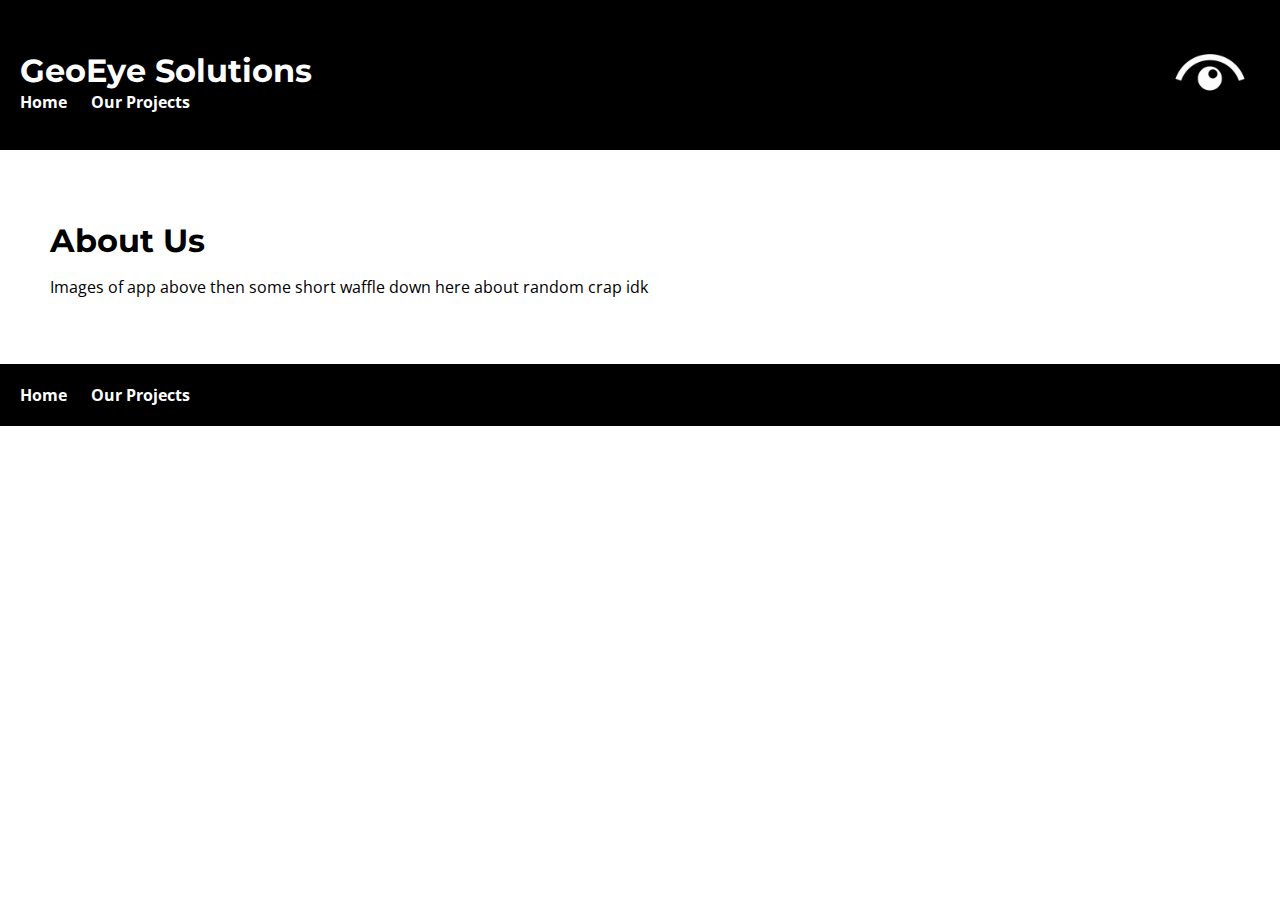
==== index.html @ 20e4a413 "Updated About page with placeholder images" ====
<!DOCTYPE html>
<html>

<head>
  <title>GeoEye</title>
  <link
    href="https://fonts.googleapis.com/css2?family=Montserrat:wght@400;500;600;700;800&family=Open+Sans:wght@400;600;700&display=swap"
    rel="stylesheet">
  <link rel="stylesheet" type="text/css" href="style.css">
  <link rel="icon" type="image/x-icon" href="images/eye.png">
</head>

<body>

  <div class="container">
    <div style="background-color: black; color: white; padding: 20px; grid-column: 1 / 13;">
      <img src="images/eye.png" style="float: right; width: 100px; height: 100px; padding-top: 10px;">
      <h1 style="text-align: left; padding-top: 10px;">GeoEye Solutions</h1>
      <a href="index.html" style="padding-right: 20px;">Home</a>
      <a href="about.html" style="padding-right: 20px;">Our Projects</a>
    </div>

    <div style="text-align: left; padding: 50px; grid-column: 1 / 13;"> 
      <h1>About Us</h1>
      <p>Images of app above then some short waffle down here about random crap idk</p>
    </div>
  </div>

</body>

<footer>
  <div class="container">
    <div style="background-color: black; color: white; padding: 20px; grid-column: 1 / 13;">
      <a href="index.html" style="padding-right: 20px;">Home</a>
      <a href="about.html" style="padding-right: 20px;">Our Projects</a>
    </div>
</footer>

</html>
---- style.css ----
/* Set font for entire page */
body {
    font-family: 'Open Sans', sans-serif;
    font-size: 16px;
    margin: 0; /* Remove default margin */
  }
  
  /* Add a modern color scheme */
  :root {
    --primary-color: #0077C8;
    --secondary-color: #F5A623;
    --light-color: #F8F9FA;
    --dark-color: #343A40;
  }
  
  /* Add a responsive grid layout */
  .container {
    width: 100%; /* Set max width for container */
    margin: 0 auto; /* Center container on page */
    display: grid; /* Use grid layout */
    grid-template-columns: repeat(12, 1fr); /* Create 12 equal columns */
  }
  
  /* Use popular font for headings */
  h1, h2, h3{
    font-family: 'Montserrat', sans-serif;
    margin-bottom: 1px;
  }

  .colored-header{
    color: #03A9F4;
  }

  a {
    color: white;
    text-decoration: none;
    font-family: 'Open Sans', sans-serif;
    font-size: 16px;
    margin: 0; /* Remove default margin */
    font-weight: bold;
  }

  a:hover {
    color: #03A9F4; /* Change the color of the link text when hovering over it */
  }
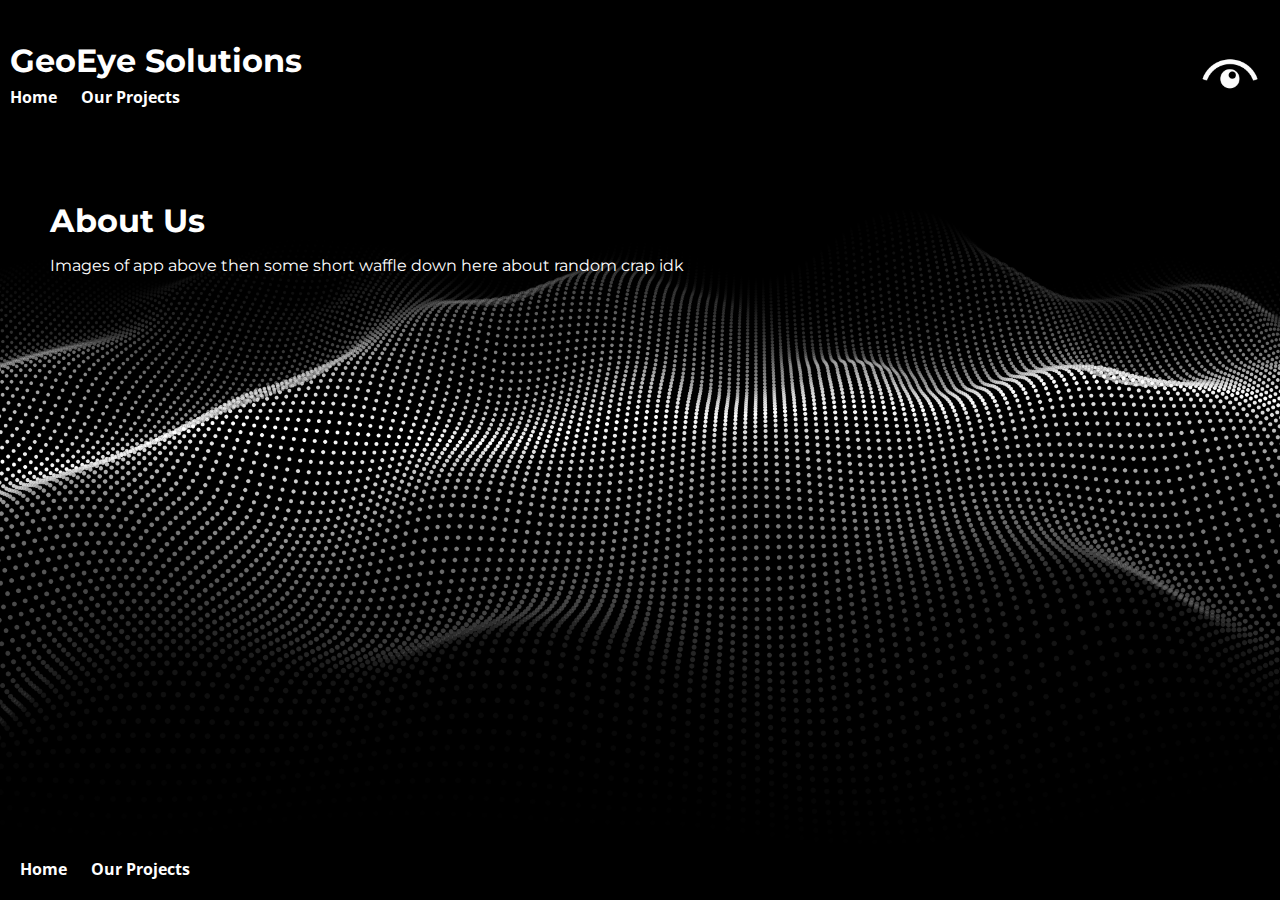
==== commit 78bc6aca: "Updated Styling" ====
--- a/index.html
+++ b/index.html
@@ -6,33 +6,33 @@
   <link
     href="https://fonts.googleapis.com/css2?family=Montserrat:wght@400;500;600;700;800&family=Open+Sans:wght@400;600;700&display=swap"
     rel="stylesheet">
-  <link rel="stylesheet" type="text/css" href="style.css">
+  <link rel="stylesheet" type="text/css" href="css/style.css">
   <link rel="icon" type="image/x-icon" href="images/eye.png">
 </head>
 
-<body>
-
+<body style="background-image: url('images/background3.png');
+background-repeat: no-repeat;
+background-attachment: fixed;
+background-size: cover;">
   <div class="container">
-    <div style="background-color: black; color: white; padding: 20px; grid-column: 1 / 13;">
-      <img src="images/eye.png" style="float: right; width: 100px; height: 100px; padding-top: 10px;">
-      <h1 style="text-align: left; padding-top: 10px;">GeoEye Solutions</h1>
+    <div style="background-color: black; color: rgb(255, 255, 255); padding: 10px; grid-column: 1 / 13;">
+      <img src="images/eye.png" style="float: right; height: 80px; padding-top: 30px;">
+      <h1 style="text-align: left; padding-top: 10px; padding-bottom: 5px;">GeoEye Solutions</h1>
       <a href="index.html" style="padding-right: 20px;">Home</a>
-      <a href="about.html" style="padding-right: 20px;">Our Projects</a>
+      <a href="OurProjects.html" style="padding-right: 20px;">Our Projects</a>
     </div>
-
-    <div style="text-align: left; padding: 50px; grid-column: 1 / 13;"> 
+    <div style="text-align: left; padding: 50px; grid-column: 1 / 13;">
       <h1>About Us</h1>
       <p>Images of app above then some short waffle down here about random crap idk</p>
     </div>
   </div>
-
 </body>
 
 <footer>
   <div class="container">
-    <div style="background-color: black; color: white; padding: 20px; grid-column: 1 / 13;">
+    <div style="background-color: rgba(0, 0, 0, 0); color: white; padding: 20px; grid-column: 1 / 13;">
       <a href="index.html" style="padding-right: 20px;">Home</a>
-      <a href="about.html" style="padding-right: 20px;">Our Projects</a>
+      <a href="OurProjects.html" style="padding-right: 20px;">Our Projects</a>
     </div>
 </footer>
 
--- a/css/style.css
+++ b/css/style.css
@@ -0,0 +1,121 @@
+/* Set font for entire page */
+body {
+  background-image: url('images/background.png');
+  background-repeat: no-repeat;
+  background-attachment: fixed;
+  background-size: cover;
+  font-family: 'Open Sans', sans-serif;
+  font-size: 16px;
+  margin: 0;
+  /* Remove default margin */
+  min-height: 100vh;
+  display: flex;
+  flex-direction: column;
+}
+
+footer {
+  margin-top: auto;
+}
+
+/* Use popular font for headings */
+h1 {
+  font-family: 'Montserrat', sans-serif;
+  margin-bottom: 1px;
+  color: white;
+  
+}
+
+h2 {
+  color: var(--primary-color);
+  font-family: 'Montserrat', sans-serif;
+  margin-bottom: 1px;
+  /*
+  text-shadow:
+  -4px -4px 0 #000000,
+  4px -4px 0 #000000,
+  -4px 4px 0 #000000,
+  4px 4px 0 #000000;
+  */
+  
+}
+
+h3 {
+  color: #F5A623;
+  font-family: 'Montserrat', sans-serif;
+  margin-bottom: 1px;
+}
+
+p {
+  color: white;
+  font-family: 'Montserrat', sans-serif;
+}
+
+/* Add a modern color scheme */
+:root {
+  --primary-color: #0077C8;
+  --secondary-color: #F5A623;
+  --light-color: #F8F9FA;
+  --dark-color: #343A40;
+}
+
+/* Add a responsive grid layout */
+.container {
+  width: 100%;
+  /* Set max width for container */
+  margin: 0 auto;
+  /* Center container on page */
+  display: grid;
+  /* Use grid layout */
+  grid-template-columns: repeat(12, 1fr);
+  /* Create 12 equal columns */
+}
+
+.colored-header {
+  color: #03A9F4;
+}
+
+.emphasized {
+  font-style: italic;
+}
+
+.highlight{
+  text-align: center;
+  padding: .25em 0;
+  padding-left: 0.5em;
+  padding-right: 0.5em;
+  background: #000000;
+  color: #ffffff;
+}
+
+a {
+  color: white;
+  text-decoration: none;
+  font-family: 'Open Sans', sans-serif;
+  font-size: 16px;
+  margin: 0;
+  /* Remove default margin */
+  font-weight: bold;
+}
+
+a:hover {
+  color: #03A9F4;
+  /* Change the color of the link text when hovering over it */
+}
+
+.image-container {
+  display: flex;
+  justify-content: center;
+  padding: 25px;
+}
+
+.image-container img {
+  height: 400px;
+  padding-top: 10px;
+  padding-right: 40px;
+  display: block;
+  transition: transform 0.3s ease-in-out;
+}
+
+.image-container img:hover {
+  transform: scale(1.05);
+}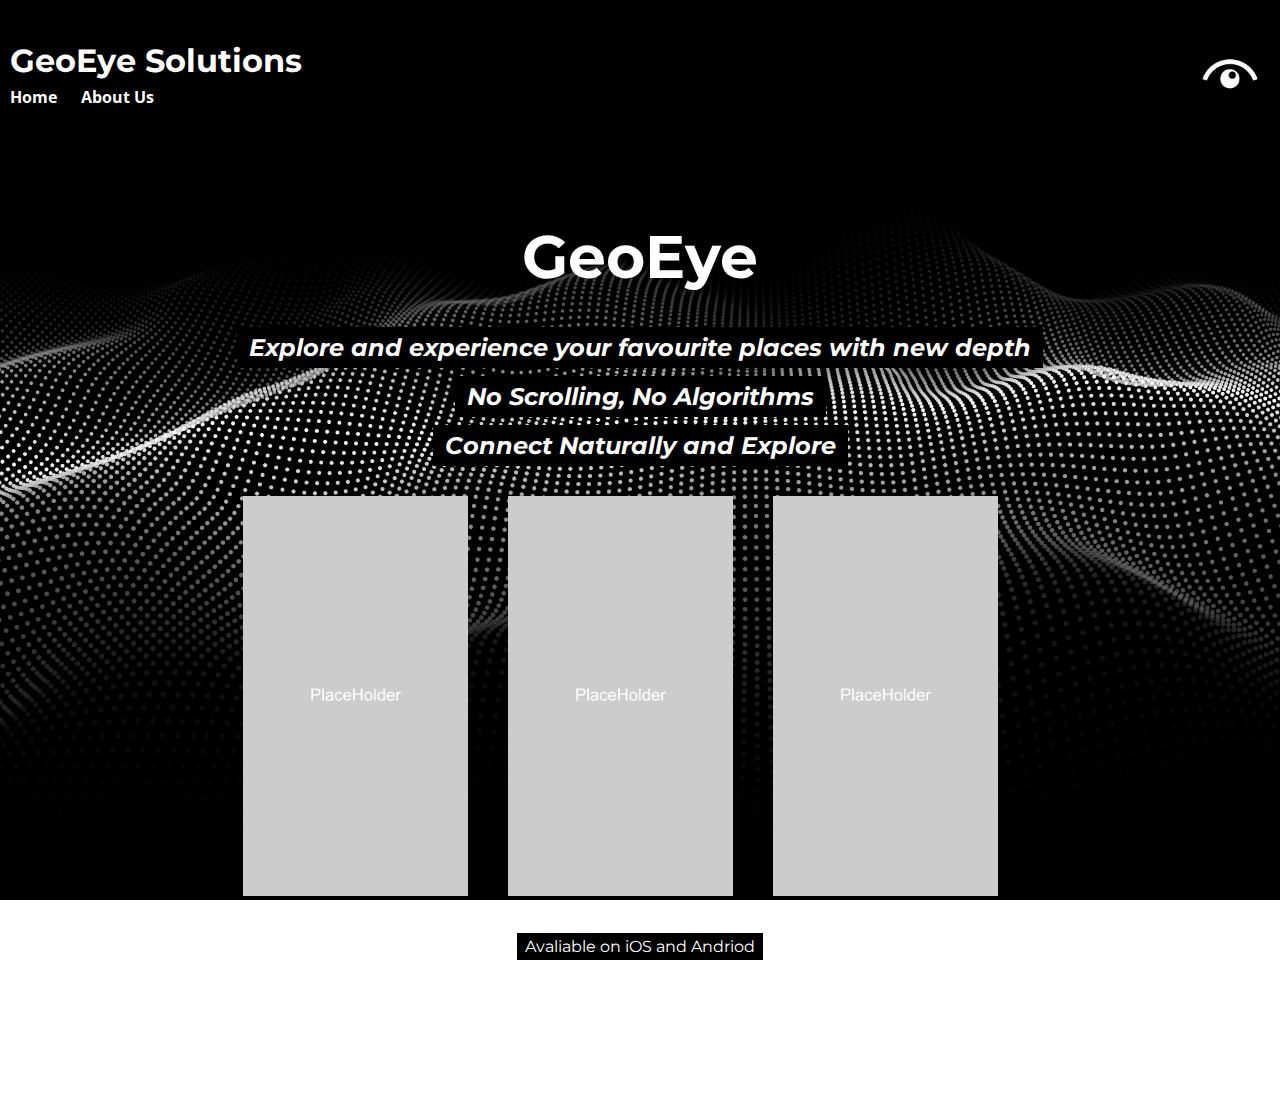
==== commit 87e90d9c: "swapped pages" ====
--- a/index.html
+++ b/index.html
@@ -15,25 +15,43 @@
 background-attachment: fixed;
 background-size: cover;">
   <div class="container">
-    <div style="background-color: black; color: rgb(255, 255, 255); padding: 10px; grid-column: 1 / 13;">
+    <div style="
+      background-color: black; 
+      color: white; padding: 10px; 
+      grid-column: 1 / 13; ">
+
       <img src="images/eye.png" style="float: right; height: 80px; padding-top: 30px;">
       <h1 style="text-align: left; padding-top: 10px; padding-bottom: 5px;">GeoEye Solutions</h1>
       <a href="index.html" style="padding-right: 20px;">Home</a>
-      <a href="OurProjects.html" style="padding-right: 20px;">Our Projects</a>
+      <a href="OurProjects.html" style="padding-right: 20px;">About Us</a>
+
     </div>
+
     <div style="text-align: left; padding: 50px; grid-column: 1 / 13;">
-      <h1>About Us</h1>
-      <p>Images of app above then some short waffle down here about random crap idk</p>
+
+      <div style="text-align: center;">
+        <h1 style="font-size: 60px; padding-bottom: 20px;">GeoEye</h1>
+        <h2 style="font-style: italic;"><span class="highlight">Explore and experience your favourite
+            places with new depth</span> </h2>
+        <h2 style="font-style: italic;"><span class="highlight">No Scrolling, No Algorithms</span> </h2>
+        <h2 style="font-style: italic;"><span class="highlight">Connect Naturally and Explore</span> </h2>
+      </div>
+
+      <div class="image-container">
+        <img src="images/placeholder.png" alt="image1">
+        <img src="images/placeholder.png" alt="image2">
+        <img src="images/placeholder.png" alt="image3">
+      </div>
+
+      <div style="text-align: center;">
+        <p><span class="highlight">Avaliable on iOS and Andriod</span></p>
+        <h1>Updates</h1>
+        <p>Releasing March 2023</p>
+      </div>
+
     </div>
   </div>
-</body>
 
-<footer>
-  <div class="container">
-    <div style="background-color: rgba(0, 0, 0, 0); color: white; padding: 20px; grid-column: 1 / 13;">
-      <a href="index.html" style="padding-right: 20px;">Home</a>
-      <a href="OurProjects.html" style="padding-right: 20px;">Our Projects</a>
-    </div>
-</footer>
+
 
 </html>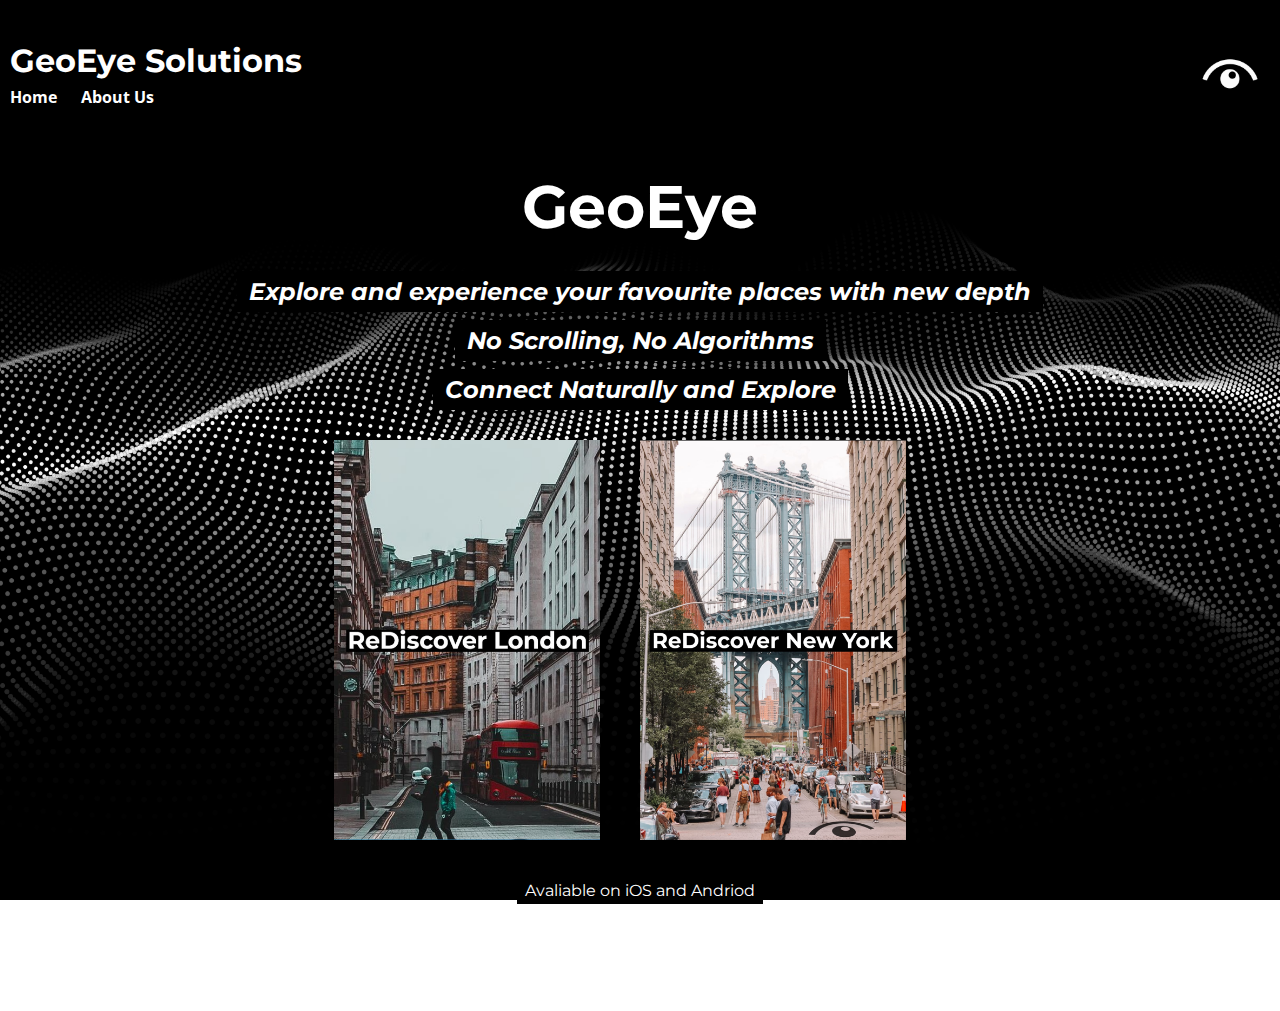
==== commit fa395dd5: "Added Posters and Roles" ====
--- a/index.html
+++ b/index.html
@@ -27,10 +27,10 @@
 
     </div>
 
-    <div style="text-align: left; padding: 50px; grid-column: 1 / 13;">
+    <div style="text-align: left; grid-column: 1 / 13;">
 
-      <div style="text-align: center;">
-        <h1 style="font-size: 60px; padding-bottom: 20px;">GeoEye</h1>
+      <div style="text-align: center; padding-top: 0px;">
+        <h1 style="font-size: 60px; padding-bottom: 14px;">GeoEye</h1>
         <h2 style="font-style: italic;"><span class="highlight">Explore and experience your favourite
             places with new depth</span> </h2>
         <h2 style="font-style: italic;"><span class="highlight">No Scrolling, No Algorithms</span> </h2>
@@ -38,9 +38,8 @@
       </div>
 
       <div class="image-container">
-        <img src="images/placeholder.png" alt="image1">
-        <img src="images/placeholder.png" alt="image2">
-        <img src="images/placeholder.png" alt="image3">
+        <img src="images/LONDON.png" alt="image1">
+        <img src="images/NEWYORK.png" alt="image2">
       </div>
 
       <div style="text-align: center;">
--- a/css/style.css
+++ b/css/style.css
@@ -22,13 +22,14 @@
   font-family: 'Montserrat', sans-serif;
   margin-bottom: 1px;
   color: white;
-  
+
 }
 
 h2 {
-  color: var(--primary-color);
+  color: white;
   font-family: 'Montserrat', sans-serif;
   margin-bottom: 1px;
+  font-style: italic;
   /*
   text-shadow:
   -4px -4px 0 #000000,
@@ -36,7 +37,7 @@
   -4px 4px 0 #000000,
   4px 4px 0 #000000;
   */
-  
+
 }
 
 h3 {
@@ -70,15 +71,15 @@
   /* Create 12 equal columns */
 }
 
-.colored-header {
-  color: #03A9F4;
+.colored-text {
+  color: var(--secondary-color);
 }
 
 .emphasized {
   font-style: italic;
 }
 
-.highlight{
+.highlight {
   text-align: center;
   padding: .25em 0;
   padding-left: 0.5em;
@@ -86,6 +87,16 @@
   background: #000000;
   color: #ffffff;
 }
+
+.coloured-highlight {
+  text-align: center;
+  padding: .25em 0;
+  padding-left: 0.5em;
+  padding-right: 0.5em;
+  background: #000000;
+  color: var(--secondary-color);
+}
+
 
 a {
   color: white;
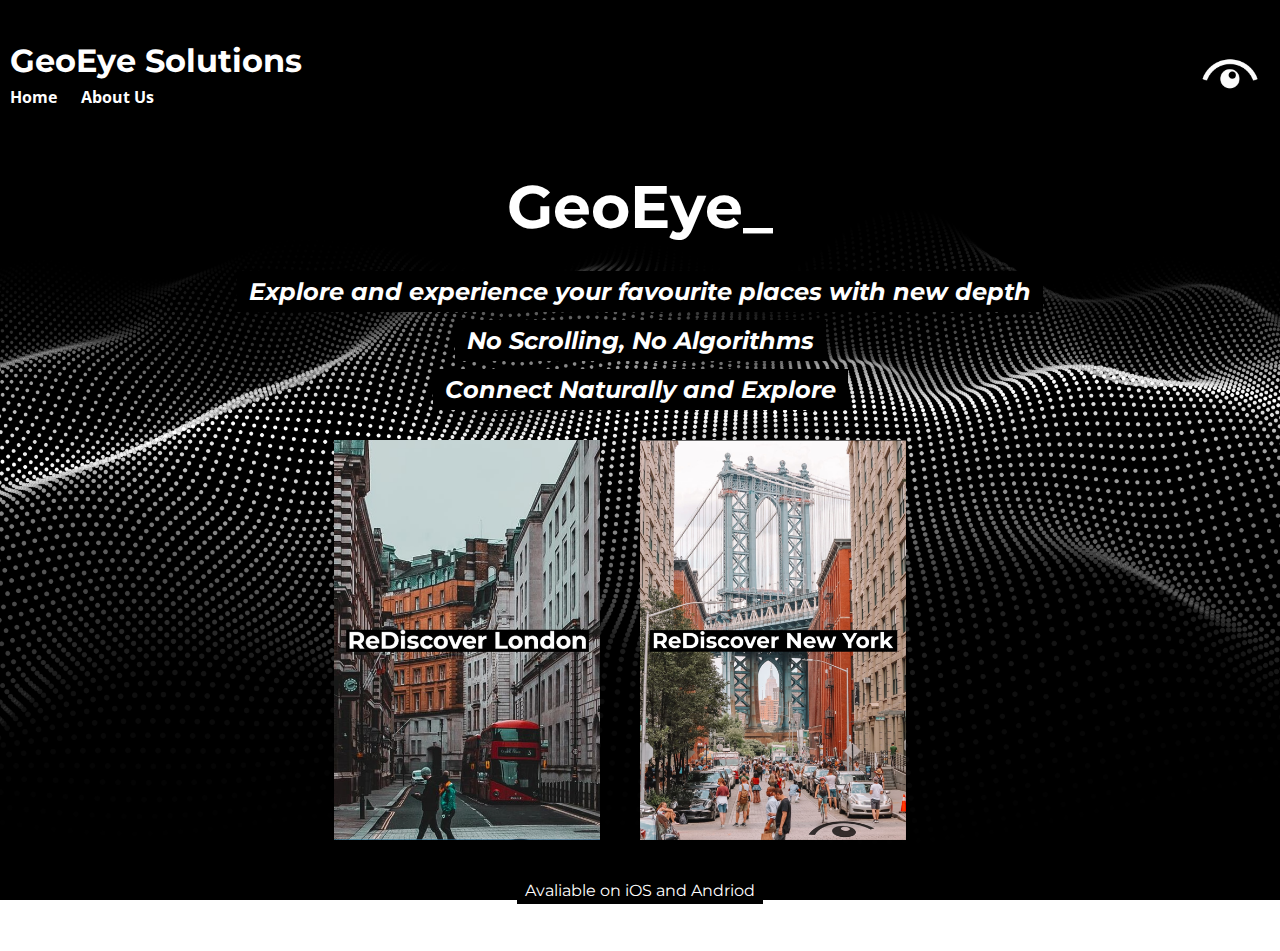
==== commit fecfe88c: "Removed Updates" ====
--- a/index.html
+++ b/index.html
@@ -30,7 +30,7 @@
     <div style="text-align: left; grid-column: 1 / 13;">
 
       <div style="text-align: center; padding-top: 0px;">
-        <h1 style="font-size: 60px; padding-bottom: 14px;">GeoEye</h1>
+        <h1 style="font-size: 60px; padding-bottom: 14px;">GeoEye_</h1>
         <h2 style="font-style: italic;"><span class="highlight">Explore and experience your favourite
             places with new depth</span> </h2>
         <h2 style="font-style: italic;"><span class="highlight">No Scrolling, No Algorithms</span> </h2>
@@ -44,7 +44,6 @@
 
       <div style="text-align: center;">
         <p><span class="highlight">Avaliable on iOS and Andriod</span></p>
-        <h1>Updates</h1>
         <p>Releasing March 2023</p>
       </div>
 
--- a/css/style.css
+++ b/css/style.css
@@ -129,4 +129,4 @@
 
 .image-container img:hover {
   transform: scale(1.05);
-}+}
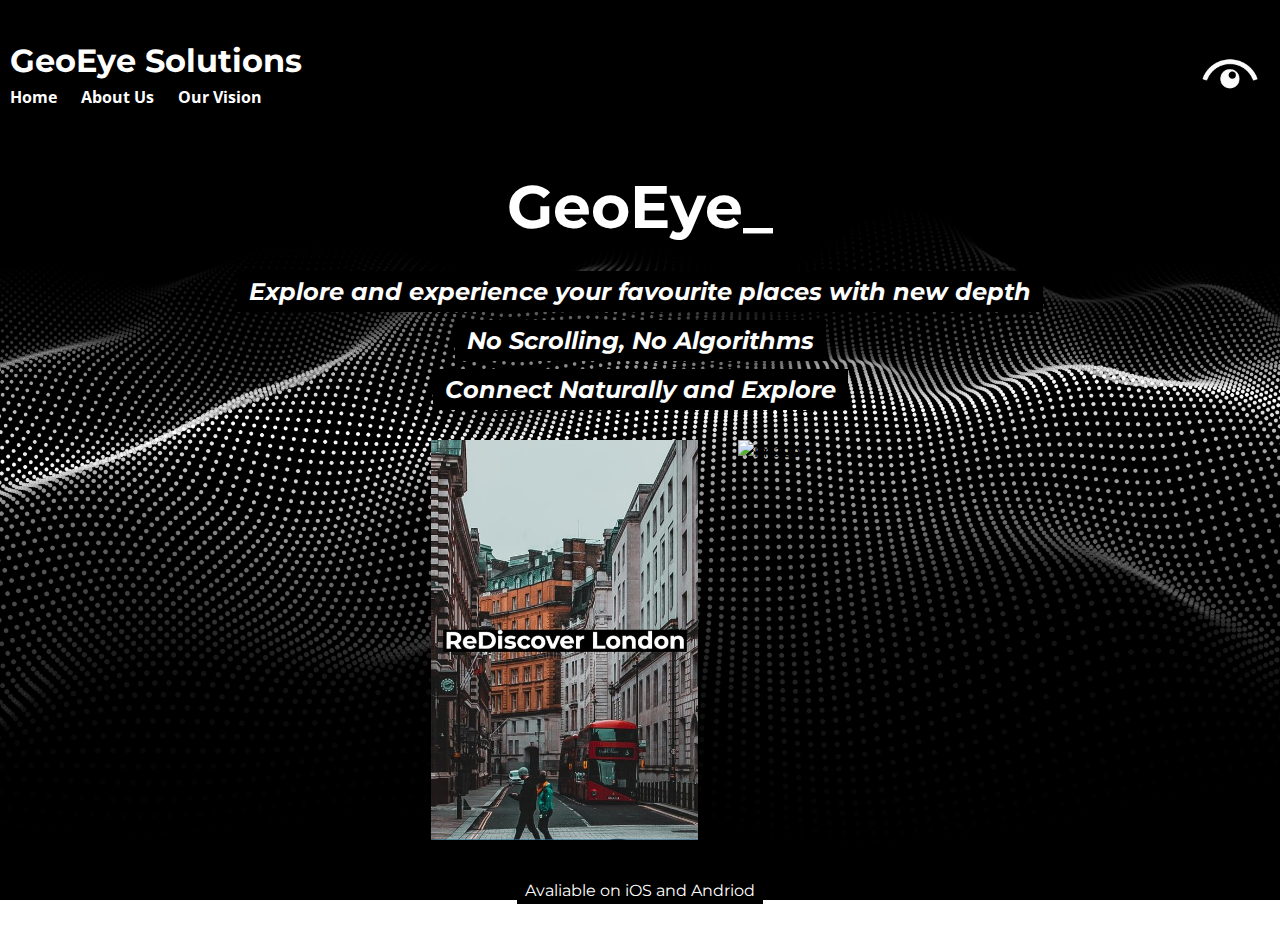
==== commit b9c380a6: "change images" ====
--- a/index.html
+++ b/index.html
@@ -24,6 +24,7 @@
       <h1 style="text-align: left; padding-top: 10px; padding-bottom: 5px;">GeoEye Solutions</h1>
       <a href="index.html" style="padding-right: 20px;">Home</a>
       <a href="OurProjects.html" style="padding-right: 20px;">About Us</a>
+      <a href="vision.html" style="padding-right: 20px;">Our Vision</a>
 
     </div>
 
@@ -39,7 +40,7 @@
 
       <div class="image-container">
         <img src="images/LONDON.png" alt="image1">
-        <img src="images/NEWYORK.png" alt="image2">
+        <img src="images/NEWYORK.jpg" alt="image2">
       </div>
 
       <div style="text-align: center;">
@@ -52,4 +53,4 @@
 
 
 
-</html>+</html>
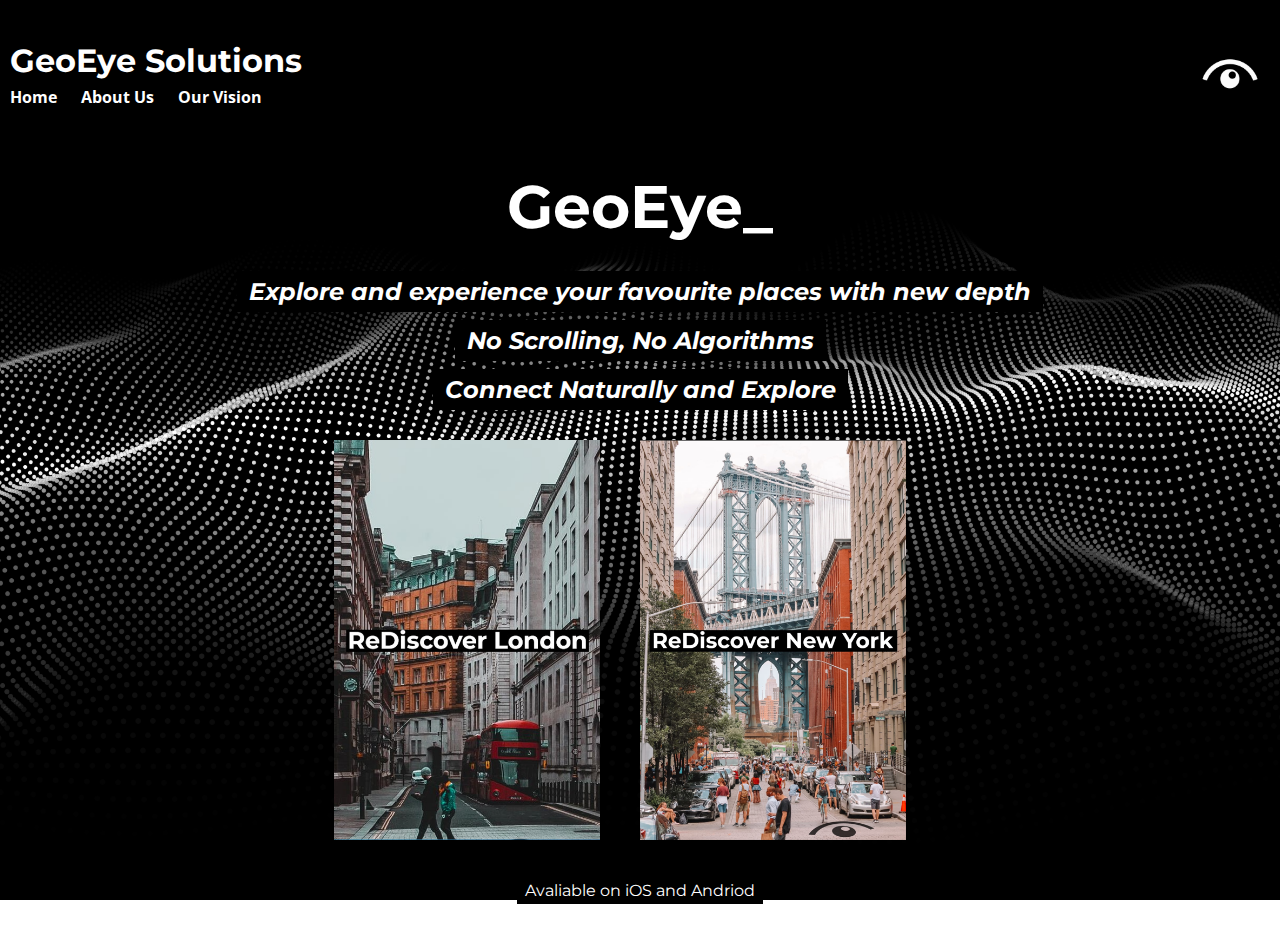
==== commit c5584222: "fix" ====
--- a/index.html
+++ b/index.html
@@ -40,7 +40,7 @@
 
       <div class="image-container">
         <img src="images/LONDON.png" alt="image1">
-        <img src="images/NEWYORK.jpg" alt="image2">
+        <img src="images/NEWYORK.png" alt="image2">
       </div>
 
       <div style="text-align: center;">
